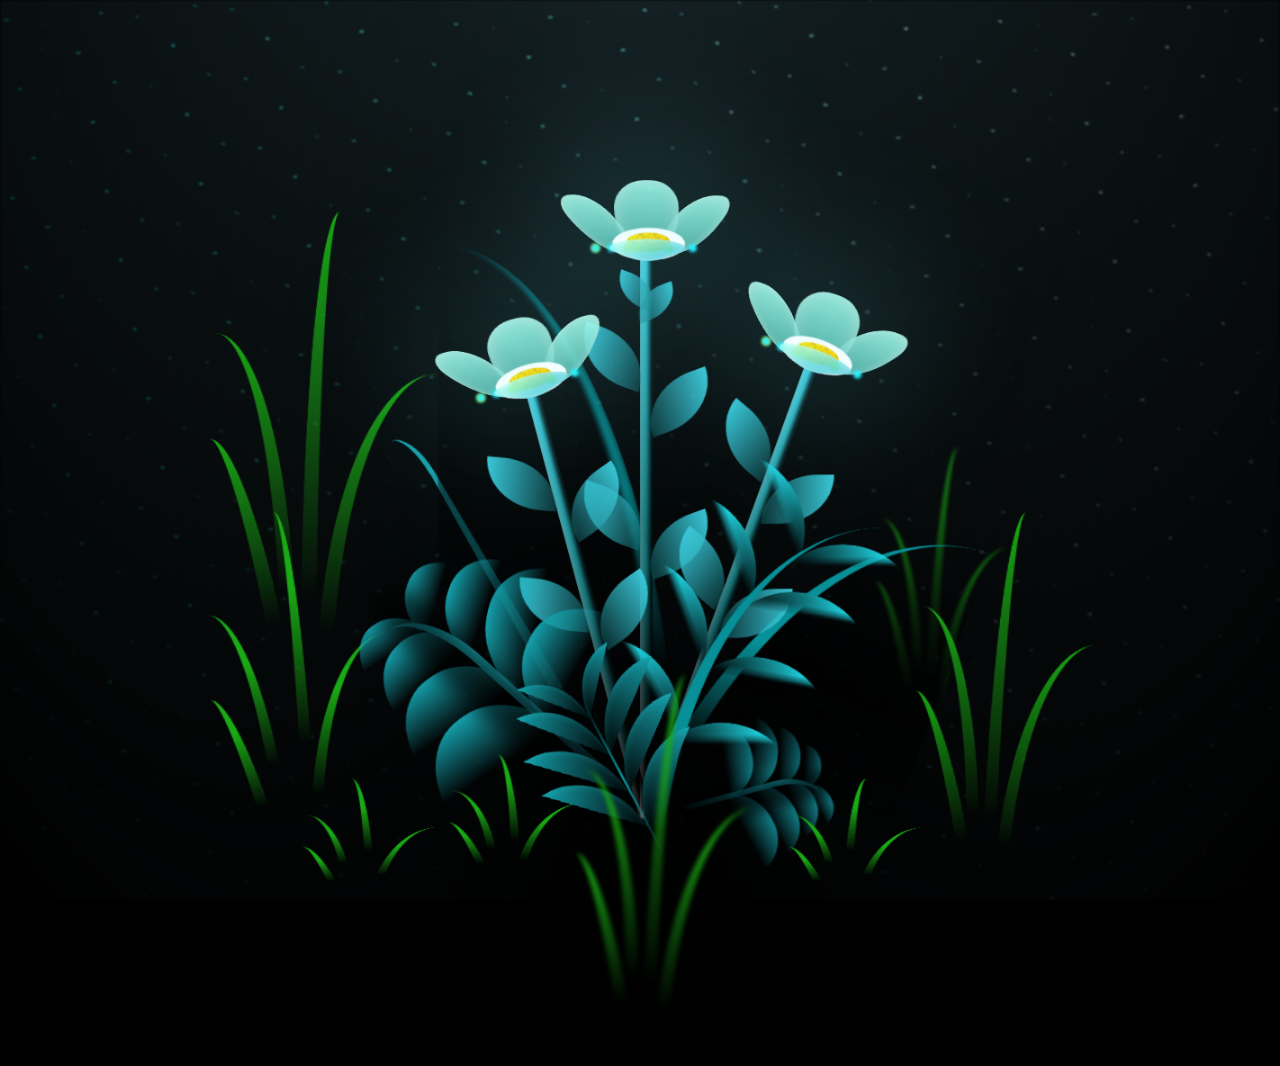
==== index.html @ 72325b42 "first commit" ====
<!DOCTYPE html>
<html lang="en">
<head>
  <meta charset="UTF-8">
  <meta name="viewport" content="width=device-width, initial-scale=1.0">
  <title>ThankQ</title>
  <!-- <link rel="stylesheet" href="style.scss"> -->
   <link rel="stylesheet" href="style.css">
  <script src="script.js"></script>
</head>

<body class="not-loaded">
  <div class="night"></div>
  <div class="flowers">
    <div class="flower flower--1">
      <div class="flower__leafs flower__leafs--1">
        <div class="flower__leaf flower__leaf--1"></div>
        <div class="flower__leaf flower__leaf--2"></div>
        <div class="flower__leaf flower__leaf--3"></div>
        <div class="flower__leaf flower__leaf--4"></div>
        <div class="flower__white-circle"></div>

        <div class="flower__light flower__light--1"></div>
        <div class="flower__light flower__light--2"></div>
        <div class="flower__light flower__light--3"></div>
        <div class="flower__light flower__light--4"></div>
        <div class="flower__light flower__light--5"></div>
        <div class="flower__light flower__light--6"></div>
        <div class="flower__light flower__light--7"></div>
        <div class="flower__light flower__light--8"></div>

      </div>
      <div class="flower__line">
        <div class="flower__line__leaf flower__line__leaf--1"></div>
        <div class="flower__line__leaf flower__line__leaf--2"></div>
        <div class="flower__line__leaf flower__line__leaf--3"></div>
        <div class="flower__line__leaf flower__line__leaf--4"></div>
        <div class="flower__line__leaf flower__line__leaf--5"></div>
        <div class="flower__line__leaf flower__line__leaf--6"></div>
      </div>
    </div>

    <div class="flower flower--2">
      <div class="flower__leafs flower__leafs--2">
        <div class="flower__leaf flower__leaf--1"></div>
        <div class="flower__leaf flower__leaf--2"></div>
        <div class="flower__leaf flower__leaf--3"></div>
        <div class="flower__leaf flower__leaf--4"></div>
        <div class="flower__white-circle"></div>

        <div class="flower__light flower__light--1"></div>
        <div class="flower__light flower__light--2"></div>
        <div class="flower__light flower__light--3"></div>
        <div class="flower__light flower__light--4"></div>
        <div class="flower__light flower__light--5"></div>
        <div class="flower__light flower__light--6"></div>
        <div class="flower__light flower__light--7"></div>
        <div class="flower__light flower__light--8"></div>

      </div>
      <div class="flower__line">
        <div class="flower__line__leaf flower__line__leaf--1"></div>
        <div class="flower__line__leaf flower__line__leaf--2"></div>
        <div class="flower__line__leaf flower__line__leaf--3"></div>
        <div class="flower__line__leaf flower__line__leaf--4"></div>
      </div>
    </div>

    <div class="flower flower--3">
      <div class="flower__leafs flower__leafs--3">
        <div class="flower__leaf flower__leaf--1"></div>
        <div class="flower__leaf flower__leaf--2"></div>
        <div class="flower__leaf flower__leaf--3"></div>
        <div class="flower__leaf flower__leaf--4"></div>
        <div class="flower__white-circle"></div>

        <div class="flower__light flower__light--1"></div>
        <div class="flower__light flower__light--2"></div>
        <div class="flower__light flower__light--3"></div>
        <div class="flower__light flower__light--4"></div>
        <div class="flower__light flower__light--5"></div>
        <div class="flower__light flower__light--6"></div>
        <div class="flower__light flower__light--7"></div>
        <div class="flower__light flower__light--8"></div>

      </div>
      <div class="flower__line">
        <div class="flower__line__leaf flower__line__leaf--1"></div>
        <div class="flower__line__leaf flower__line__leaf--2"></div>
        <div class="flower__line__leaf flower__line__leaf--3"></div>
        <div class="flower__line__leaf flower__line__leaf--4"></div>
      </div>
    </div>

    <div class="grow-ans" style="--d:1.2s">
      <div class="flower__g-long">
        <div class="flower__g-long__top"></div>
        <div class="flower__g-long__bottom"></div>
      </div>
    </div>

    <div class="growing-grass">
      <div class="flower__grass flower__grass--1">
        <div class="flower__grass--top"></div>
        <div class="flower__grass--bottom"></div>
        <div class="flower__grass__leaf flower__grass__leaf--1"></div>
        <div class="flower__grass__leaf flower__grass__leaf--2"></div>
        <div class="flower__grass__leaf flower__grass__leaf--3"></div>
        <div class="flower__grass__leaf flower__grass__leaf--4"></div>
        <div class="flower__grass__leaf flower__grass__leaf--5"></div>
        <div class="flower__grass__leaf flower__grass__leaf--6"></div>
        <div class="flower__grass__leaf flower__grass__leaf--7"></div>
        <div class="flower__grass__leaf flower__grass__leaf--8"></div>
        <div class="flower__grass__overlay"></div>
      </div>
    </div>

    <div class="growing-grass">
      <div class="flower__grass flower__grass--2">
        <div class="flower__grass--top"></div>
        <div class="flower__grass--bottom"></div>
        <div class="flower__grass__leaf flower__grass__leaf--1"></div>
        <div class="flower__grass__leaf flower__grass__leaf--2"></div>
        <div class="flower__grass__leaf flower__grass__leaf--3"></div>
        <div class="flower__grass__leaf flower__grass__leaf--4"></div>
        <div class="flower__grass__leaf flower__grass__leaf--5"></div>
        <div class="flower__grass__leaf flower__grass__leaf--6"></div>
        <div class="flower__grass__leaf flower__grass__leaf--7"></div>
        <div class="flower__grass__leaf flower__grass__leaf--8"></div>
        <div class="flower__grass__overlay"></div>
      </div>
    </div>

    <div class="grow-ans" style="--d:2.4s">
      <div class="flower__g-right flower__g-right--1">
        <div class="leaf"></div>
      </div>
    </div>

    <div class="grow-ans" style="--d:2.8s">
      <div class="flower__g-right flower__g-right--2">
        <div class="leaf"></div>
      </div>
    </div>

    <div class="grow-ans" style="--d:2.8s">
      <div class="flower__g-front">
        <div class="flower__g-front__leaf-wrapper flower__g-front__leaf-wrapper--1">
          <div class="flower__g-front__leaf"></div>
        </div>
        <div class="flower__g-front__leaf-wrapper flower__g-front__leaf-wrapper--2">
          <div class="flower__g-front__leaf"></div>
        </div>
        <div class="flower__g-front__leaf-wrapper flower__g-front__leaf-wrapper--3">
          <div class="flower__g-front__leaf"></div>
        </div>
        <div class="flower__g-front__leaf-wrapper flower__g-front__leaf-wrapper--4">
          <div class="flower__g-front__leaf"></div>
        </div>
        <div class="flower__g-front__leaf-wrapper flower__g-front__leaf-wrapper--5">
          <div class="flower__g-front__leaf"></div>
        </div>
        <div class="flower__g-front__leaf-wrapper flower__g-front__leaf-wrapper--6">
          <div class="flower__g-front__leaf"></div>
        </div>
        <div class="flower__g-front__leaf-wrapper flower__g-front__leaf-wrapper--7">
          <div class="flower__g-front__leaf"></div>
        </div>
        <div class="flower__g-front__leaf-wrapper flower__g-front__leaf-wrapper--8">
          <div class="flower__g-front__leaf"></div>
        </div>
        <div class="flower__g-front__line"></div>
      </div>
    </div>

    <div class="grow-ans" style="--d:3.2s">
      <div class="flower__g-fr">
        <div class="leaf"></div>
        <div class="flower__g-fr__leaf flower__g-fr__leaf--1"></div>
        <div class="flower__g-fr__leaf flower__g-fr__leaf--2"></div>
        <div class="flower__g-fr__leaf flower__g-fr__leaf--3"></div>
        <div class="flower__g-fr__leaf flower__g-fr__leaf--4"></div>
        <div class="flower__g-fr__leaf flower__g-fr__leaf--5"></div>
        <div class="flower__g-fr__leaf flower__g-fr__leaf--6"></div>
        <div class="flower__g-fr__leaf flower__g-fr__leaf--7"></div>
        <div class="flower__g-fr__leaf flower__g-fr__leaf--8"></div>
      </div>
    </div>

    <div class="long-g long-g--0">
      <div class="grow-ans" style="--d:3s">
        <div class="leaf leaf--0"></div>
      </div>
      <div class="grow-ans" style="--d:2.2s">
        <div class="leaf leaf--1"></div>
      </div>
      <div class="grow-ans" style="--d:3.4s">
        <div class="leaf leaf--2"></div>
      </div>
      <div class="grow-ans" style="--d:3.6s">
        <div class="leaf leaf--3"></div>
      </div>
    </div>

    <div class="long-g long-g--1">
      <div class="grow-ans" style="--d:3.6s">
        <div class="leaf leaf--0"></div>
      </div>
      <div class="grow-ans" style="--d:3.8s">
        <div class="leaf leaf--1"></div>
      </div>
      <div class="grow-ans" style="--d:4s">
        <div class="leaf leaf--2"></div>
      </div>
      <div class="grow-ans" style="--d:4.2s">
        <div class="leaf leaf--3"></div>
      </div>
    </div>

    <div class="long-g long-g--2">
      <div class="grow-ans" style="--d:4s">
        <div class="leaf leaf--0"></div>
      </div>
      <div class="grow-ans" style="--d:4.2s">
        <div class="leaf leaf--1"></div>
      </div>
      <div class="grow-ans" style="--d:4.4s">
        <div class="leaf leaf--2"></div>
      </div>
      <div class="grow-ans" style="--d:4.6s">
        <div class="leaf leaf--3"></div>
      </div>
    </div>

    <div class="long-g long-g--3">
      <div class="grow-ans" style="--d:4s">
        <div class="leaf leaf--0"></div>
      </div>
      <div class="grow-ans" style="--d:4.2s">
        <div class="leaf leaf--1"></div>
      </div>
      <div class="grow-ans" style="--d:3s">
        <div class="leaf leaf--2"></div>
      </div>
      <div class="grow-ans" style="--d:3.6s">
        <div class="leaf leaf--3"></div>
      </div>
    </div>

    <div class="long-g long-g--4">
      <div class="grow-ans" style="--d:4s">
        <div class="leaf leaf--0"></div>
      </div>
      <div class="grow-ans" style="--d:4.2s">
        <div class="leaf leaf--1"></div>
      </div>
      <div class="grow-ans" style="--d:3s">
        <div class="leaf leaf--2"></div>
      </div>
      <div class="grow-ans" style="--d:3.6s">
        <div class="leaf leaf--3"></div>
      </div>
    </div>

    <div class="long-g long-g--5">
      <div class="grow-ans" style="--d:4s">
        <div class="leaf leaf--0"></div>
      </div>
      <div class="grow-ans" style="--d:4.2s">
        <div class="leaf leaf--1"></div>
      </div>
      <div class="grow-ans" style="--d:3s">
        <div class="leaf leaf--2"></div>
      </div>
      <div class="grow-ans" style="--d:3.6s">
        <div class="leaf leaf--3"></div>
      </div>
    </div>

    <div class="long-g long-g--6">
      <div class="grow-ans" style="--d:4.2s">
        <div class="leaf leaf--0"></div>
      </div>
      <div class="grow-ans" style="--d:4.4s">
        <div class="leaf leaf--1"></div>
      </div>
      <div class="grow-ans" style="--d:4.6s">
        <div class="leaf leaf--2"></div>
      </div>
      <div class="grow-ans" style="--d:4.8s">
        <div class="leaf leaf--3"></div>
      </div>
    </div>

    <div class="long-g long-g--7">
      <div class="grow-ans" style="--d:3s">
        <div class="leaf leaf--0"></div>
      </div>
      <div class="grow-ans" style="--d:3.2s">
        <div class="leaf leaf--1"></div>
      </div>
      <div class="grow-ans" style="--d:3.5s">
        <div class="leaf leaf--2"></div>
      </div>
      <div class="grow-ans" style="--d:3.6s">
        <div class="leaf leaf--3"></div>
      </div>
    </div>
  </div>
</body>
</html>
---- style.css ----
*, *::after, *::before {
    padding: 0;
    margin: 0;
    box-sizing: border-box;
}
:root {
    --dark-color: #000;
}
body {
    display: flex;
    align-items: flex-end;
    justify-content: center;
    min-height: 100vh;
    background-color: var(--dark-color);
    overflow: hidden;
    perspective: 1000px;
}
.night {
    position: fixed;
    left: 50%;
    top: 0;
    transform: translateX(-50%);
    width: 100%;
    height: 100%;
    filter: blur(0.1vmin);
    background-image: radial-gradient(ellipse at top, transparent 0%, var(--dark-color)), radial-gradient(ellipse at bottom, var(--dark-color), rgba(145, 233, 255, 0.2)), repeating-linear-gradient(220deg, #000 0px, #000 19px, transparent 19px, transparent 22px), repeating-linear-gradient(189deg, #000 0px, #000 19px, transparent 19px, transparent 22px), repeating-linear-gradient(148deg, #000 0px, #000 19px, transparent 19px, transparent 22px), linear-gradient(90deg, #00fffa, #f0f0f0);
}
.flowers {
    position: relative;
    transform: scale(0.9);
}
.flower {
    position: absolute;
    bottom: 10vmin;
    transform-origin: bottom center;
    z-index: 10;
    --fl-speed: 0.8s;
}
.flower--1 {
    animation: moving-flower-1 4s linear infinite;
}
.flower--1 .flower__line {
    height: 70vmin;
    animation-delay: 0.3s;
}
.flower--1 .flower__line__leaf--1 {
    animation: blooming-leaf-right var(--fl-speed) 1.6s backwards;
}
.flower--1 .flower__line__leaf--2 {
    animation: blooming-leaf-right var(--fl-speed) 1.4s backwards;
}
.flower--1 .flower__line__leaf--3 {
    animation: blooming-leaf-left var(--fl-speed) 1.2s backwards;
}
.flower--1 .flower__line__leaf--4 {
    animation: blooming-leaf-left var(--fl-speed) 1s backwards;
}
.flower--1 .flower__line__leaf--5 {
    animation: blooming-leaf-right var(--fl-speed) 1.8s backwards;
}
.flower--1 .flower__line__leaf--6 {
    animation: blooming-leaf-left var(--fl-speed) 2s backwards;
}
.flower--2 {
    left: 50%;
    transform: rotate(20deg);
    animation: moving-flower-2 4s linear infinite;
}
.flower--2 .flower__line {
    height: 60vmin;
    animation-delay: 0.6s;
}
.flower--2 .flower__line__leaf--1 {
    animation: blooming-leaf-right var(--fl-speed) 1.9s backwards;
}
.flower--2 .flower__line__leaf--2 {
    animation: blooming-leaf-right var(--fl-speed) 1.7s backwards;
}
.flower--2 .flower__line__leaf--3 {
    animation: blooming-leaf-left var(--fl-speed) 1.5s backwards;
}
.flower--2 .flower__line__leaf--4 {
    animation: blooming-leaf-left var(--fl-speed) 1.3s backwards;
}
.flower--3 {
    left: 50%;
    transform: rotate(-15deg);
    animation: moving-flower-3 4s linear infinite;
}
.flower--3 .flower__line {
    animation-delay: 0.9s;
}
.flower--3 .flower__line__leaf--1 {
    animation: blooming-leaf-right var(--fl-speed) 2.5s backwards;
}
.flower--3 .flower__line__leaf--2 {
    animation: blooming-leaf-right var(--fl-speed) 2.3s backwards;
}
.flower--3 .flower__line__leaf--3 {
    animation: blooming-leaf-left var(--fl-speed) 2.1s backwards;
}
.flower--3 .flower__line__leaf--4 {
    animation: blooming-leaf-left var(--fl-speed) 1.9s backwards;
}
.flower__leafs {
    position: relative;
    animation: blooming-flower 2s backwards;
}
.flower__leafs--1 {
    animation-delay: 1.1s;
}
.flower__leafs--2 {
    animation-delay: 1.4s;
}
.flower__leafs--3 {
    animation-delay: 1.7s;
}
.flower__leafs::after {
    content: "";
    position: absolute;
    left: 0;
    top: 0;
    transform: translate(-50%, -100%);
    width: 8vmin;
    height: 8vmin;
    background-color: #6bf0ff;
    filter: blur(10vmin);
}
.flower__leaf {
    position: absolute;
    bottom: 0;
    left: 50%;
    width: 8vmin;
    height: 11vmin;
    border-radius: 51% 49% 47% 53% / 44% 45% 55% 69%;
    background-color: #a7ffee;
    background-image: linear-gradient(to top, #54b8aa, #a7ffee);
    transform-origin: bottom center;
    opacity: 0.9;
    box-shadow: inset 0 0 2vmin rgba(255, 255, 255, 0.5);
}
.flower__leaf--1 {
    transform: translate(-10%, 1%) rotateY(40deg) rotateX(-50deg);
}
.flower__leaf--2 {
    transform: translate(-50%, -4%) rotateX(40deg);
}
.flower__leaf--3 {
    transform: translate(-90%, 0%) rotateY(45deg) rotateX(50deg);
}
.flower__leaf--4 {
    width: 8vmin;
    height: 8vmin;
    transform-origin: bottom left;
    border-radius: 4vmin 10vmin 4vmin 4vmin;
    transform: translate(0%, 18%) rotateX(70deg) rotate(-43deg);
    background-image: linear-gradient(to top, #39c6d6, #a7ffee);
    z-index: 1;
    opacity: 0.8;
}
.flower__white-circle {
    position: absolute;
    left: -3.5vmin;
    top: -3vmin;
    width: 9vmin;
    height: 4vmin;
    border-radius: 50%;
    background-color: #fff;
}
.flower__white-circle::after {
    content: "";
    position: absolute;
    left: 50%;
    top: 45%;
    transform: translate(-50%, -50%);
    width: 60%;
    height: 60%;
    border-radius: inherit;
    background-image: repeating-linear-gradient(135deg, rgba(0, 0, 0, 0.03) 0px, rgba(0, 0, 0, 0.03) 1px, transparent 1px, transparent 12px), repeating-linear-gradient(45deg, rgba(0, 0, 0, 0.03) 0px, rgba(0, 0, 0, 0.03) 1px, transparent 1px, transparent 12px), repeating-linear-gradient(67.5deg, rgba(0, 0, 0, 0.03) 0px, rgba(0, 0, 0, 0.03) 1px, transparent 1px, transparent 12px), repeating-linear-gradient(135deg, rgba(0, 0, 0, 0.03) 0px, rgba(0, 0, 0, 0.03) 1px, transparent 1px, transparent 12px), repeating-linear-gradient(45deg, rgba(0, 0, 0, 0.03) 0px, rgba(0, 0, 0, 0.03) 1px, transparent 1px, transparent 12px), repeating-linear-gradient(112.5deg, rgba(0, 0, 0, 0.03) 0px, rgba(0, 0, 0, 0.03) 1px, transparent 1px, transparent 12px), repeating-linear-gradient(112.5deg, rgba(0, 0, 0, 0.03) 0px, rgba(0, 0, 0, 0.03) 1px, transparent 1px, transparent 12px), repeating-linear-gradient(45deg, rgba(0, 0, 0, 0.03) 0px, rgba(0, 0, 0, 0.03) 1px, transparent 1px, transparent 12px), repeating-linear-gradient(22.5deg, rgba(0, 0, 0, 0.03) 0px, rgba(0, 0, 0, 0.03) 1px, transparent 1px, transparent 12px), repeating-linear-gradient(45deg, rgba(0, 0, 0, 0.03) 0px, rgba(0, 0, 0, 0.03) 1px, transparent 1px, transparent 12px), repeating-linear-gradient(22.5deg, rgba(0, 0, 0, 0.03) 0px, rgba(0, 0, 0, 0.03) 1px, transparent 1px, transparent 12px), repeating-linear-gradient(135deg, rgba(0, 0, 0, 0.03) 0px, rgba(0, 0, 0, 0.03) 1px, transparent 1px, transparent 12px), repeating-linear-gradient(157.5deg, rgba(0, 0, 0, 0.03) 0px, rgba(0, 0, 0, 0.03) 1px, transparent 1px, transparent 12px), repeating-linear-gradient(67.5deg, rgba(0, 0, 0, 0.03) 0px, rgba(0, 0, 0, 0.03) 1px, transparent 1px, transparent 12px), repeating-linear-gradient(67.5deg, rgba(0, 0, 0, 0.03) 0px, rgba(0, 0, 0, 0.03) 1px, transparent 1px, transparent 12px), linear-gradient(90deg, #ffeb12, #ffce00);
}
.flower__line {
    height: 55vmin;
    width: 1.5vmin;
    background-image: linear-gradient(to left, #000, transparent, rgba(255, 255, 255, 0.2)), linear-gradient(to top, transparent 10%, #14757a, #39c6d6);
    box-shadow: inset 0 0 2px rgba(0, 0, 0, 0.5);
    animation: grow-flower-tree 4s backwards;
}
.flower__line__leaf {
    --w: 7vmin;
    --h: calc(var(--w) + 2vmin);
    position: absolute;
    top: 20%;
    left: 90%;
    width: var(--w);
    height: var(--h);
    border-top-right-radius: var(--h);
    border-bottom-left-radius: var(--h);
    background-image: linear-gradient(to top, rgba(20, 117, 122, 0.4), #39c6d6);
}
.flower__line__leaf--1 {
    transform: rotate(70deg) rotateY(30deg);
}
.flower__line__leaf--2 {
    top: 45%;
    transform: rotate(70deg) rotateY(30deg);
}
.flower__line__leaf--3, .flower__line__leaf--4, .flower__line__leaf--6 {
    border-top-right-radius: 0;
    border-bottom-left-radius: 0;
    border-top-left-radius: var(--h);
    border-bottom-right-radius: var(--h);
    left: -460%;
    top: 12%;
    transform: rotate(-70deg) rotateY(30deg);
}
.flower__line__leaf--4 {
    top: 40%;
}
.flower__line__leaf--5 {
    top: 0;
    transform-origin: left;
    transform: rotate(70deg) rotateY(30deg) scale(0.6);
}
.flower__line__leaf--6 {
    top: -2%;
    left: -450%;
    transform-origin: right;
    transform: rotate(-70deg) rotateY(30deg) scale(0.6);
}
.flower__light {
    position: absolute;
    bottom: 0vmin;
    width: 1vmin;
    height: 1vmin;
    background-color: #fffb00;
    border-radius: 50%;
    filter: blur(0.2vmin);
    animation: light-ans 4s linear infinite backwards;
}
.flower__light:nth-child(odd) {
    background-color: #23f0ff;
}
.flower__light--1 {
    left: -2vmin;
    animation-delay: 1s;
}
.flower__light--2 {
    left: 3vmin;
    animation-delay: 0.5s;
}
.flower__light--3 {
    left: -6vmin;
    animation-delay: 0.3s;
}
.flower__light--4 {
    left: 6vmin;
    animation-delay: 0.9s;
}
.flower__light--5 {
    left: -1vmin;
    animation-delay: 1.5s;
}
.flower__light--6 {
    left: -4vmin;
    animation-delay: 3s;
}
.flower__light--7 {
    left: 3vmin;
    animation-delay: 2s;
}
.flower__light--8 {
    left: -6vmin;
    animation-delay: 3.5s;
}
.flower__grass {
    --c: #159faa;
    --line-w: 1.5vmin;
    position: absolute;
    bottom: 12vmin;
    left: -7vmin;
    display: flex;
    flex-direction: column;
    align-items: flex-end;
    z-index: 20;
    transform-origin: bottom center;
    transform: rotate(-48deg) rotateY(40deg);
}
.flower__grass--1 {
    animation: moving-grass 2s linear infinite;
}
.flower__grass--2 {
    left: 2vmin;
    bottom: 10vmin;
    transform: scale(0.5) rotate(75deg) rotateX(10deg) rotateY(-200deg);
    opacity: 0.8;
    z-index: 0;
    animation: moving-grass--2 1.5s linear infinite;
}
.flower__grass--top {
    width: 7vmin;
    height: 10vmin;
    border-top-right-radius: 100%;
    border-right: var(--line-w) solid var(--c);
    transform-origin: bottom center;
    transform: rotate(-2deg);
}
.flower__grass--bottom {
    margin-top: -2px;
    width: var(--line-w);
    height: 25vmin;
    background-image: linear-gradient(to top, transparent, var(--c));
}
.flower__grass__leaf {
    --size: 10vmin;
    position: absolute;
    width: calc(var(--size) * 2.1);
    height: var(--size);
    border-top-left-radius: var(--size);
    border-top-right-radius: var(--size);
    background-image: linear-gradient(to top, transparent, transparent 30%, var(--c));
    z-index: 100;
}
.flower__grass__leaf--1 {
    top: -6%;
    left: 30%;
    --size: 6vmin;
    transform: rotate(-20deg);
    animation: growing-grass-ans--1 2s 2.6s backwards;
}
@keyframes growing-grass-ans--1 {
    0% {
        transform-origin: bottom left;
        transform: rotate(-20deg) scale(0);
   }
}
.flower__grass__leaf--2 {
    top: -5%;
    left: -110%;
    --size: 6vmin;
    transform: rotate(10deg);
    animation: growing-grass-ans--2 2s 2.4s linear backwards;
}
@keyframes growing-grass-ans--2 {
    0% {
        transform-origin: bottom right;
        transform: rotate(10deg) scale(0);
   }
}
.flower__grass__leaf--3 {
    top: 5%;
    left: 60%;
    --size: 8vmin;
    transform: rotate(-18deg) rotateX(-20deg);
    animation: growing-grass-ans--3 2s 2.2s linear backwards;
}
@keyframes growing-grass-ans--3 {
    0% {
        transform-origin: bottom left;
        transform: rotate(-18deg) rotateX(-20deg) scale(0);
   }
}
.flower__grass__leaf--4 {
    top: 6%;
    left: -135%;
    --size: 8vmin;
    transform: rotate(2deg);
    animation: growing-grass-ans--4 2s 2s linear backwards;
}
@keyframes growing-grass-ans--4 {
    0% {
        transform-origin: bottom right;
        transform: rotate(2deg) scale(0);
   }
}
.flower__grass__leaf--5 {
    top: 20%;
    left: 60%;
    --size: 10vmin;
    transform: rotate(-24deg) rotateX(-20deg);
    animation: growing-grass-ans--5 2s 1.8s linear backwards;
}
@keyframes growing-grass-ans--5 {
    0% {
        transform-origin: bottom left;
        transform: rotate(-24deg) rotateX(-20deg) scale(0);
   }
}
.flower__grass__leaf--6 {
    top: 22%;
    left: -180%;
    --size: 10vmin;
    transform: rotate(10deg);
    animation: growing-grass-ans--6 2s 1.6s linear backwards;
}
@keyframes growing-grass-ans--6 {
    0% {
        transform-origin: bottom right;
        transform: rotate(10deg) scale(0);
   }
}
.flower__grass__leaf--7 {
    top: 39%;
    left: 70%;
    --size: 10vmin;
    transform: rotate(-10deg);
    animation: growing-grass-ans--7 2s 1.4s linear backwards;
}
@keyframes growing-grass-ans--7 {
    0% {
        transform-origin: bottom left;
        transform: rotate(-10deg) scale(0);
   }
}
.flower__grass__leaf--8 {
    top: 40%;
    left: -215%;
    --size: 11vmin;
    transform: rotate(10deg);
    animation: growing-grass-ans--8 2s 1.2s linear backwards;
}
@keyframes growing-grass-ans--8 {
    0% {
        transform-origin: bottom right;
        transform: rotate(10deg) scale(0);
   }
}
.flower__grass__overlay {
    position: absolute;
    top: -10%;
    right: 0%;
    width: 100%;
    height: 100%;
    background-color: rgba(0, 0, 0, 0.6);
    filter: blur(1.5vmin);
    z-index: 100;
}
.flower__g-long {
    --w: 2vmin;
    --h: 6vmin;
    --c: #159faa;
    position: absolute;
    bottom: 10vmin;
    left: -3vmin;
    transform-origin: bottom center;
    transform: rotate(-30deg) rotateY(-20deg);
    display: flex;
    flex-direction: column;
    align-items: flex-end;
    animation: flower-g-long-ans 3s linear infinite;
}
@keyframes flower-g-long-ans {
    0%, 100% {
        transform: rotate(-30deg) rotateY(-20deg);
   }
    50% {
        transform: rotate(-32deg) rotateY(-20deg);
   }
}
.flower__g-long__top {
    top: calc(var(--h) * -1);
    width: calc(var(--w) + 1vmin);
    height: var(--h);
    border-top-right-radius: 100%;
    border-right: 0.7vmin solid var(--c);
    transform: translate(-0.7vmin, 1vmin);
}
.flower__g-long__bottom {
    width: var(--w);
    height: 50vmin;
    transform-origin: bottom center;
    background-image: linear-gradient(to top, transparent 30%, var(--c));
    box-shadow: inset 0 0 2px rgba(0, 0, 0, 0.5);
    clip-path: polygon(35% 0, 65% 1%, 100% 100%, 0% 100%);
}
.flower__g-right {
    position: absolute;
    bottom: 6vmin;
    left: -2vmin;
    transform-origin: bottom left;
    transform: rotate(20deg);
}
.flower__g-right .leaf {
    width: 30vmin;
    height: 50vmin;
    border-top-left-radius: 100%;
    border-left: 2vmin solid #079097;
    background-image: linear-gradient(to bottom, transparent, var(--dark-color) 60%);
    -webkit-mask-image: linear-gradient(to top, transparent 30%, #079097 60%);
}
.flower__g-right--1 {
    animation: flower-g-right-ans 2.5s linear infinite;
}
.flower__g-right--2 {
    left: 5vmin;
    transform: rotateY(-180deg);
    animation: flower-g-right-ans--2 3s linear infinite;
}
.flower__g-right--2 .leaf {
    height: 75vmin;
    filter: blur(0.3vmin);
    opacity: 0.8;
}
@keyframes flower-g-right-ans {
    0%, 100% {
        transform: rotate(20deg);
   }
    50% {
        transform: rotate(24deg) rotateX(-20deg);
   }
}
@keyframes flower-g-right-ans--2 {
    0%, 100% {
        transform: rotateY(-180deg) rotate(0deg) rotateX(-20deg);
   }
    50% {
        transform: rotateY(-180deg) rotate(6deg) rotateX(-20deg);
   }
}
.flower__g-front {
    position: absolute;
    bottom: 6vmin;
    left: 2.5vmin;
    z-index: 100;
    transform-origin: bottom center;
    transform: rotate(-28deg) rotateY(30deg) scale(1.04);
    animation: flower__g-front-ans 2s linear infinite;
}
@keyframes flower__g-front-ans {
    0%, 100% {
        transform: rotate(-28deg) rotateY(30deg) scale(1.04);
   }
    50% {
        transform: rotate(-35deg) rotateY(40deg) scale(1.04);
   }
}
.flower__g-front__line {
    width: 0.3vmin;
    height: 20vmin;
    background-image: linear-gradient(to top, transparent, #079097, transparent 100%);
    position: relative;
}
.flower__g-front__leaf-wrapper {
    position: absolute;
    top: 0;
    left: 0;
    transform-origin: bottom left;
    transform: rotate(10deg);
}
.flower__g-front__leaf-wrapper:nth-child(even) {
    left: 0vmin;
    transform: rotateY(-180deg) rotate(5deg);
    animation: flower__g-front__leaf-left-ans 1s ease-in backwards;
}
.flower__g-front__leaf-wrapper:nth-child(odd) {
    animation: flower__g-front__leaf-ans 1s ease-in backwards;
}
.flower__g-front__leaf-wrapper--1 {
    top: -8vmin;
    transform: scale(0.7);
    animation: flower__g-front__leaf-ans 1s 5.5s ease-in backwards !important;
}
.flower__g-front__leaf-wrapper--2 {
    top: -8vmin;
    transform: rotateY(-180deg) scale(0.7) !important;
    animation: flower__g-front__leaf-left-ans-2 1s 4.6s ease-in backwards !important;
}
.flower__g-front__leaf-wrapper--3 {
    top: -3vmin;
    animation: flower__g-front__leaf-ans 1s 4.6s ease-in backwards;
}
.flower__g-front__leaf-wrapper--4 {
    top: -3vmin;
    transform: rotateY(-180deg) scale(0.9) !important;
    animation: flower__g-front__leaf-left-ans-2 1s 4.6s ease-in backwards !important;
}
@keyframes flower__g-front__leaf-left-ans-2 {
    0% {
        transform: rotateY(-180deg) scale(0);
   }
}
.flower__g-front__leaf-wrapper--5, .flower__g-front__leaf-wrapper--6 {
    top: 2vmin;
}
.flower__g-front__leaf-wrapper--7, .flower__g-front__leaf-wrapper--8 {
    top: 6.5vmin;
}
.flower__g-front__leaf-wrapper--2 {
    animation-delay: 5.2s !important;
}
.flower__g-front__leaf-wrapper--3 {
    animation-delay: 4.9s !important;
}
.flower__g-front__leaf-wrapper--5 {
    animation-delay: 4.3s !important;
}
.flower__g-front__leaf-wrapper--6 {
    animation-delay: 4.1s !important;
}
.flower__g-front__leaf-wrapper--7 {
    animation-delay: 3.8s !important;
}
.flower__g-front__leaf-wrapper--8 {
    animation-delay: 3.5s !important;
}
@keyframes flower__g-front__leaf-ans {
    0% {
        transform: rotate(10deg) scale(0);
   }
}
@keyframes flower__g-front__leaf-left-ans {
    0% {
        transform: rotateY(-180deg) rotate(5deg) scale(0);
   }
}
.flower__g-front__leaf {
    width: 10vmin;
    height: 10vmin;
    border-radius: 100% 0% 0% 100% / 100% 100% 0% 0%;
    box-shadow: inset 0 2px 1vmin rgba(44, 238, 252, 0.2);
    background-image: linear-gradient(to bottom left, transparent, var(--dark-color)), linear-gradient(to bottom right, #159faa 50%, transparent 50%, transparent);
    -webkit-mask-image: linear-gradient(to bottom right, #159faa 50%, transparent 50%, transparent);
    mask-image: linear-gradient(to bottom right, #159faa 50%, transparent 50%, transparent);
}
.flower__g-fr {
    position: absolute;
    bottom: -4vmin;
    left: vmin;
    transform-origin: bottom left;
    z-index: 10;
    animation: flower__g-fr-ans 2s linear infinite;
}
@keyframes flower__g-fr-ans {
    0%, 100% {
        transform: rotate(2deg);
   }
    50% {
        transform: rotate(4deg);
   }
}
.flower__g-fr .leaf {
    width: 30vmin;
    height: 50vmin;
    border-top-left-radius: 100%;
    border-left: 2vmin solid #079097;
    -webkit-mask-image: linear-gradient(to top, transparent 25%, #079097 50%);
    position: relative;
    z-index: 1;
}
.flower__g-fr__leaf {
    position: absolute;
    top: 0;
    left: 0;
    width: 10vmin;
    height: 10vmin;
    border-radius: 100% 0% 0% 100% / 100% 100% 0% 0%;
    box-shadow: inset 0 2px 1vmin rgba(44, 238, 252, 0.2);
    background-image: linear-gradient(to bottom left, transparent, var(--dark-color) 98%), linear-gradient(to bottom right, #23f0ff 45%, transparent 50%, transparent);
    -webkit-mask-image: linear-gradient(135deg, #159faa 40%, transparent 50%, transparent);
}
.flower__g-fr__leaf--1 {
    left: 20vmin;
    transform: rotate(45deg);
    animation: flower__g-fr-leaft-ans-1 0.5s 5.2s linear backwards;
}
@keyframes flower__g-fr-leaft-ans-1 {
    0% {
        transform-origin: left;
        transform: rotate(45deg) scale(0);
   }
}
.flower__g-fr__leaf--2 {
    left: 12vmin;
    top: -7vmin;
    transform: rotate(25deg) rotateY(-180deg);
    animation: flower__g-fr-leaft-ans-6 0.5s 5s linear backwards;
}
.flower__g-fr__leaf--3 {
    left: 15vmin;
    top: 6vmin;
    transform: rotate(55deg);
    animation: flower__g-fr-leaft-ans-5 0.5s 4.8s linear backwards;
}
.flower__g-fr__leaf--4 {
    left: 6vmin;
    top: -2vmin;
    transform: rotate(25deg) rotateY(-180deg);
    animation: flower__g-fr-leaft-ans-6 0.5s 4.6s linear backwards;
}
.flower__g-fr__leaf--5 {
    left: 10vmin;
    top: 14vmin;
    transform: rotate(55deg);
    animation: flower__g-fr-leaft-ans-5 0.5s 4.4s linear backwards;
}
@keyframes flower__g-fr-leaft-ans-5 {
    0% {
        transform-origin: left;
        transform: rotate(55deg) scale(0);
   }
}
.flower__g-fr__leaf--6 {
    left: 0vmin;
    top: 6vmin;
    transform: rotate(25deg) rotateY(-180deg);
    animation: flower__g-fr-leaft-ans-6 0.5s 4.2s linear backwards;
}
@keyframes flower__g-fr-leaft-ans-6 {
    0% {
        transform-origin: right;
        transform: rotate(25deg) rotateY(-180deg) scale(0);
   }
}
.flower__g-fr__leaf--7 {
    left: 5vmin;
    top: 22vmin;
    transform: rotate(45deg);
    animation: flower__g-fr-leaft-ans-7 0.5s 4s linear backwards;
}
@keyframes flower__g-fr-leaft-ans-7 {
    0% {
        transform-origin: left;
        transform: rotate(45deg) scale(0);
   }
}
.flower__g-fr__leaf--8 {
    left: -4vmin;
    top: 15vmin;
    transform: rotate(15deg) rotateY(-180deg);
    animation: flower__g-fr-leaft-ans-8 0.5s 3.8s linear backwards;
}
@keyframes flower__g-fr-leaft-ans-8 {
    0% {
        transform-origin: right;
        transform: rotate(15deg) rotateY(-180deg) scale(0);
   }
}
.long-g {
    position: absolute;
    bottom: 25vmin;
    left: -42vmin;
    transform-origin: bottom left;
}
.long-g--1 {
    bottom: 0vmin;
    transform: scale(0.8) rotate(-5deg);
}
.long-g--1 .leaf {
    -webkit-mask-image: linear-gradient(to top, transparent 40%, #079097 80%) !important;
}
.long-g--1 .leaf--1 {
    --w: 5vmin;
    --h: 60vmin;
    left: -2vmin;
    transform: rotate(3deg) rotateY(-180deg);
}
.long-g--2, .long-g--3 {
    bottom: -3vmin;
    left: -35vmin;
    transform-origin: center;
    transform: scale(0.6) rotateX(60deg);
}
.long-g--2 .leaf, .long-g--3 .leaf {
    -webkit-mask-image: linear-gradient(to top, transparent 50%, #079097 80%) !important;
}
.long-g--2 .leaf--1, .long-g--3 .leaf--1 {
    left: -1vmin;
    transform: rotateY(-180deg);
}
.long-g--3 {
    left: -17vmin;
    bottom: 0vmin;
}
.long-g--3 .leaf {
    -webkit-mask-image: linear-gradient(to top, transparent 40%, #079097 80%) !important;
}
.long-g--4 {
    left: 25vmin;
    bottom: -3vmin;
    transform-origin: center;
    transform: scale(0.6) rotateX(60deg);
}
.long-g--4 .leaf {
    -webkit-mask-image: linear-gradient(to top, transparent 50%, #079097 80%) !important;
}
.long-g--5 {
    left: 42vmin;
    bottom: 0vmin;
    transform: scale(0.8) rotate(2deg);
}
.long-g--6 {
    left: 0vmin;
    bottom: -20vmin;
    z-index: 100;
    filter: blur(0.3vmin);
    transform: scale(0.8) rotate(2deg);
}
.long-g--7 {
    left: 35vmin;
    bottom: 20vmin;
    z-index: -1;
    filter: blur(0.3vmin);
    transform: scale(0.6) rotate(2deg);
    opacity: 0.7;
}
.long-g .leaf {
    --w: 15vmin;
    --h: 40vmin;
    --c: #1aaa15;
    position: absolute;
    bottom: 0;
    width: var(--w);
    height: var(--h);
    border-top-left-radius: 100%;
    border-left: 2vmin solid var(--c);
    -webkit-mask-image: linear-gradient(to top, transparent 20%, var(--dark-color));
    transform-origin: bottom center;
}
.long-g .leaf--0 {
    left: 2vmin;
    animation: leaf-ans-1 4s linear infinite;
}
.long-g .leaf--1 {
    --w: 5vmin;
    --h: 60vmin;
    animation: leaf-ans-1 4s linear infinite;
}
.long-g .leaf--2 {
    --w: 10vmin;
    --h: 40vmin;
    left: -0.5vmin;
    bottom: 5vmin;
    transform-origin: bottom left;
    transform: rotateY(-180deg);
    animation: leaf-ans-2 3s linear infinite;
}
.long-g .leaf--3 {
    --w: 5vmin;
    --h: 30vmin;
    left: -1vmin;
    bottom: 3.2vmin;
    transform-origin: bottom left;
    transform: rotate(-10deg) rotateY(-180deg);
    animation: leaf-ans-3 3s linear infinite;
}
@keyframes leaf-ans-1 {
    0%, 100% {
        transform: rotate(-5deg) scale(1);
   }
    50% {
        transform: rotate(5deg) scale(1.1);
   }
}
@keyframes leaf-ans-2 {
    0%, 100% {
        transform: rotateY(-180deg) rotate(5deg);
   }
    50% {
        transform: rotateY(-180deg) rotate(0deg) scale(1.1);
   }
}
@keyframes leaf-ans-3 {
    0%, 100% {
        transform: rotate(-10deg) rotateY(-180deg);
   }
    50% {
        transform: rotate(-20deg) rotateY(-180deg);
   }
}
.grow-ans {
    animation: grow-ans 2s var(--d) backwards;
}
@keyframes grow-ans {
    0% {
        transform: scale(0);
        opacity: 0;
   }
}
@keyframes light-ans {
    0% {
        opacity: 0;
        transform: translateY(0vmin);
   }
    25% {
        opacity: 1;
        transform: translateY(-5vmin) translateX(-2vmin);
   }
    50% {
        opacity: 1;
        transform: translateY(-15vmin) translateX(2vmin);
        filter: blur(0.2vmin);
   }
    75% {
        transform: translateY(-20vmin) translateX(-2vmin);
        filter: blur(0.2vmin);
   }
    100% {
        transform: translateY(-30vmin);
        opacity: 0;
        filter: blur(1vmin);
   }
}
@keyframes moving-flower-1 {
    0%, 100% {
        transform: rotate(2deg);
   }
    50% {
        transform: rotate(-2deg);
   }
}
@keyframes moving-flower-2 {
    0%, 100% {
        transform: rotate(18deg);
   }
    50% {
        transform: rotate(14deg);
   }
}
@keyframes moving-flower-3 {
    0%, 100% {
        transform: rotate(-18deg);
   }
    50% {
        transform: rotate(-20deg) rotateY(-10deg);
   }
}
@keyframes blooming-leaf-right {
    0% {
        transform-origin: left;
        transform: rotate(70deg) rotateY(30deg) scale(0);
   }
}
@keyframes blooming-leaf-left {
    0% {
        transform-origin: right;
        transform: rotate(-70deg) rotateY(30deg) scale(0);
   }
}
@keyframes grow-flower-tree {
    0% {
        height: 0;
        border-radius: 1vmin;
   }
}
@keyframes blooming-flower {
    0% {
        transform: scale(0);
   }
}
@keyframes moving-grass {
    0%, 100% {
        transform: rotate(-48deg) rotateY(40deg);
   }
    50% {
        transform: rotate(-50deg) rotateY(40deg);
   }
}
@keyframes moving-grass--2 {
    0%, 100% {
        transform: scale(0.5) rotate(75deg) rotateX(10deg) rotateY(-200deg);
   }
    50% {
        transform: scale(0.5) rotate(79deg) rotateX(10deg) rotateY(-200deg);
   }
}
.growing-grass {
    animation: growing-grass-ans 1s 2s backwards;
}
@keyframes growing-grass-ans {
    0% {
        transform: scale(0);
   }
}
.not-loaded * {
    animation-play-state: paused !important;
}
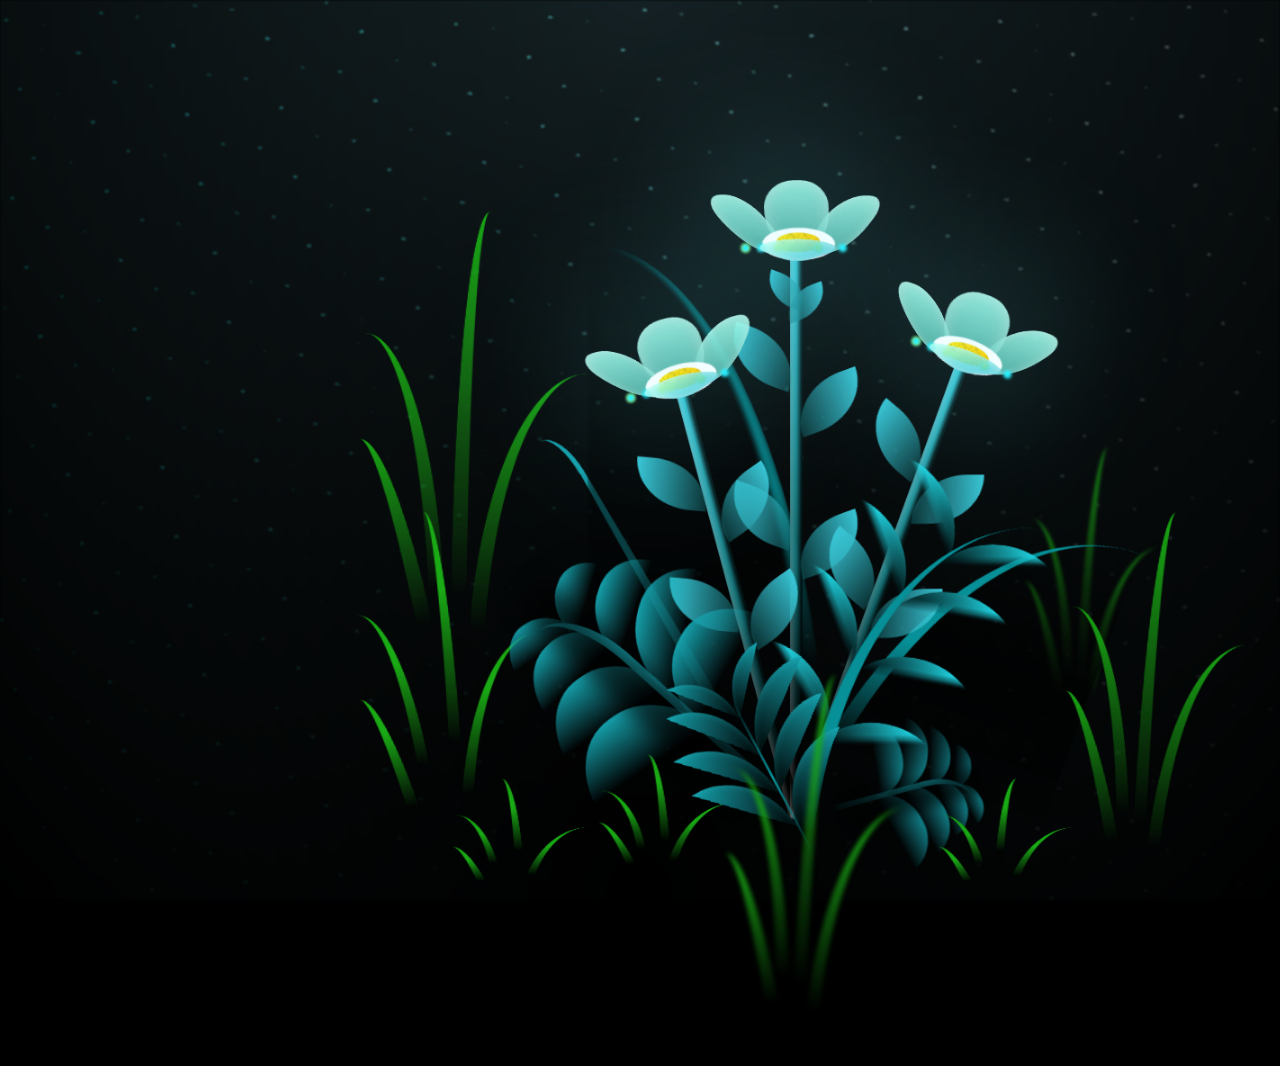
==== commit 407b8d8b: "music" ====
--- a/index.html
+++ b/index.html
@@ -5,11 +5,19 @@
   <meta name="viewport" content="width=device-width, initial-scale=1.0">
   <title>ThankQ</title>
   <!-- <link rel="stylesheet" href="style.scss"> -->
-   <link rel="stylesheet" href="style.css">
-  <script src="script.js"></script>
+   <link rel="stylesheet" href="assets/style.css">
+  <script src="assets/script.js"></script>
 </head>
 
 <body class="not-loaded">
+  <!-- music  -->
+<div class="opacity-0">
+  <audio src="assets/ThankQ-Token.mp3" controls>
+    <p>If you are reading this, it is because your browser does not support the audio element.</p>
+    </audio>
+</div>
+
+<!-- main  -->
   <div class="night"></div>
   <div class="flowers">
     <div class="flower flower--1">
--- a/assets/style.css
+++ b/assets/style.css
@@ -0,0 +1,975 @@
+*, *::after, *::before {
+    padding: 0;
+    margin: 0;
+    box-sizing: border-box;
+}
+:root {
+    --dark-color: #000;
+}
+body {
+    display: flex;
+    align-items: flex-end;
+    justify-content: center;
+    min-height: 100vh;
+    background-color: var(--dark-color);
+    overflow: hidden;
+    perspective: 1000px;
+}
+.night {
+    position: fixed;
+    left: 50%;
+    top: 0;
+    transform: translateX(-50%);
+    width: 100%;
+    height: 100%;
+    filter: blur(0.1vmin);
+    background-image: radial-gradient(ellipse at top, transparent 0%, var(--dark-color)), radial-gradient(ellipse at bottom, var(--dark-color), rgba(145, 233, 255, 0.2)), repeating-linear-gradient(220deg, #000 0px, #000 19px, transparent 19px, transparent 22px), repeating-linear-gradient(189deg, #000 0px, #000 19px, transparent 19px, transparent 22px), repeating-linear-gradient(148deg, #000 0px, #000 19px, transparent 19px, transparent 22px), linear-gradient(90deg, #00fffa, #f0f0f0);
+}
+.flowers {
+    position: relative;
+    transform: scale(0.9);
+}
+.flower {
+    position: absolute;
+    bottom: 10vmin;
+    transform-origin: bottom center;
+    z-index: 10;
+    --fl-speed: 0.8s;
+}
+.flower--1 {
+    animation: moving-flower-1 4s linear infinite;
+}
+.flower--1 .flower__line {
+    height: 70vmin;
+    animation-delay: 0.3s;
+}
+.flower--1 .flower__line__leaf--1 {
+    animation: blooming-leaf-right var(--fl-speed) 1.6s backwards;
+}
+.flower--1 .flower__line__leaf--2 {
+    animation: blooming-leaf-right var(--fl-speed) 1.4s backwards;
+}
+.flower--1 .flower__line__leaf--3 {
+    animation: blooming-leaf-left var(--fl-speed) 1.2s backwards;
+}
+.flower--1 .flower__line__leaf--4 {
+    animation: blooming-leaf-left var(--fl-speed) 1s backwards;
+}
+.flower--1 .flower__line__leaf--5 {
+    animation: blooming-leaf-right var(--fl-speed) 1.8s backwards;
+}
+.flower--1 .flower__line__leaf--6 {
+    animation: blooming-leaf-left var(--fl-speed) 2s backwards;
+}
+.flower--2 {
+    left: 50%;
+    transform: rotate(20deg);
+    animation: moving-flower-2 4s linear infinite;
+}
+.flower--2 .flower__line {
+    height: 60vmin;
+    animation-delay: 0.6s;
+}
+.flower--2 .flower__line__leaf--1 {
+    animation: blooming-leaf-right var(--fl-speed) 1.9s backwards;
+}
+.flower--2 .flower__line__leaf--2 {
+    animation: blooming-leaf-right var(--fl-speed) 1.7s backwards;
+}
+.flower--2 .flower__line__leaf--3 {
+    animation: blooming-leaf-left var(--fl-speed) 1.5s backwards;
+}
+.flower--2 .flower__line__leaf--4 {
+    animation: blooming-leaf-left var(--fl-speed) 1.3s backwards;
+}
+.flower--3 {
+    left: 50%;
+    transform: rotate(-15deg);
+    animation: moving-flower-3 4s linear infinite;
+}
+.flower--3 .flower__line {
+    animation-delay: 0.9s;
+}
+.flower--3 .flower__line__leaf--1 {
+    animation: blooming-leaf-right var(--fl-speed) 2.5s backwards;
+}
+.flower--3 .flower__line__leaf--2 {
+    animation: blooming-leaf-right var(--fl-speed) 2.3s backwards;
+}
+.flower--3 .flower__line__leaf--3 {
+    animation: blooming-leaf-left var(--fl-speed) 2.1s backwards;
+}
+.flower--3 .flower__line__leaf--4 {
+    animation: blooming-leaf-left var(--fl-speed) 1.9s backwards;
+}
+.flower__leafs {
+    position: relative;
+    animation: blooming-flower 2s backwards;
+}
+.flower__leafs--1 {
+    animation-delay: 1.1s;
+}
+.flower__leafs--2 {
+    animation-delay: 1.4s;
+}
+.flower__leafs--3 {
+    animation-delay: 1.7s;
+}
+.flower__leafs::after {
+    content: "";
+    position: absolute;
+    left: 0;
+    top: 0;
+    transform: translate(-50%, -100%);
+    width: 8vmin;
+    height: 8vmin;
+    background-color: #6bf0ff;
+    filter: blur(10vmin);
+}
+.flower__leaf {
+    position: absolute;
+    bottom: 0;
+    left: 50%;
+    width: 8vmin;
+    height: 11vmin;
+    border-radius: 51% 49% 47% 53% / 44% 45% 55% 69%;
+    background-color: #a7ffee;
+    background-image: linear-gradient(to top, #54b8aa, #a7ffee);
+    transform-origin: bottom center;
+    opacity: 0.9;
+    box-shadow: inset 0 0 2vmin rgba(255, 255, 255, 0.5);
+}
+.flower__leaf--1 {
+    transform: translate(-10%, 1%) rotateY(40deg) rotateX(-50deg);
+}
+.flower__leaf--2 {
+    transform: translate(-50%, -4%) rotateX(40deg);
+}
+.flower__leaf--3 {
+    transform: translate(-90%, 0%) rotateY(45deg) rotateX(50deg);
+}
+.flower__leaf--4 {
+    width: 8vmin;
+    height: 8vmin;
+    transform-origin: bottom left;
+    border-radius: 4vmin 10vmin 4vmin 4vmin;
+    transform: translate(0%, 18%) rotateX(70deg) rotate(-43deg);
+    background-image: linear-gradient(to top, #39c6d6, #a7ffee);
+    z-index: 1;
+    opacity: 0.8;
+}
+.flower__white-circle {
+    position: absolute;
+    left: -3.5vmin;
+    top: -3vmin;
+    width: 9vmin;
+    height: 4vmin;
+    border-radius: 50%;
+    background-color: #fff;
+}
+.flower__white-circle::after {
+    content: "";
+    position: absolute;
+    left: 50%;
+    top: 45%;
+    transform: translate(-50%, -50%);
+    width: 60%;
+    height: 60%;
+    border-radius: inherit;
+    background-image: repeating-linear-gradient(135deg, rgba(0, 0, 0, 0.03) 0px, rgba(0, 0, 0, 0.03) 1px, transparent 1px, transparent 12px), repeating-linear-gradient(45deg, rgba(0, 0, 0, 0.03) 0px, rgba(0, 0, 0, 0.03) 1px, transparent 1px, transparent 12px), repeating-linear-gradient(67.5deg, rgba(0, 0, 0, 0.03) 0px, rgba(0, 0, 0, 0.03) 1px, transparent 1px, transparent 12px), repeating-linear-gradient(135deg, rgba(0, 0, 0, 0.03) 0px, rgba(0, 0, 0, 0.03) 1px, transparent 1px, transparent 12px), repeating-linear-gradient(45deg, rgba(0, 0, 0, 0.03) 0px, rgba(0, 0, 0, 0.03) 1px, transparent 1px, transparent 12px), repeating-linear-gradient(112.5deg, rgba(0, 0, 0, 0.03) 0px, rgba(0, 0, 0, 0.03) 1px, transparent 1px, transparent 12px), repeating-linear-gradient(112.5deg, rgba(0, 0, 0, 0.03) 0px, rgba(0, 0, 0, 0.03) 1px, transparent 1px, transparent 12px), repeating-linear-gradient(45deg, rgba(0, 0, 0, 0.03) 0px, rgba(0, 0, 0, 0.03) 1px, transparent 1px, transparent 12px), repeating-linear-gradient(22.5deg, rgba(0, 0, 0, 0.03) 0px, rgba(0, 0, 0, 0.03) 1px, transparent 1px, transparent 12px), repeating-linear-gradient(45deg, rgba(0, 0, 0, 0.03) 0px, rgba(0, 0, 0, 0.03) 1px, transparent 1px, transparent 12px), repeating-linear-gradient(22.5deg, rgba(0, 0, 0, 0.03) 0px, rgba(0, 0, 0, 0.03) 1px, transparent 1px, transparent 12px), repeating-linear-gradient(135deg, rgba(0, 0, 0, 0.03) 0px, rgba(0, 0, 0, 0.03) 1px, transparent 1px, transparent 12px), repeating-linear-gradient(157.5deg, rgba(0, 0, 0, 0.03) 0px, rgba(0, 0, 0, 0.03) 1px, transparent 1px, transparent 12px), repeating-linear-gradient(67.5deg, rgba(0, 0, 0, 0.03) 0px, rgba(0, 0, 0, 0.03) 1px, transparent 1px, transparent 12px), repeating-linear-gradient(67.5deg, rgba(0, 0, 0, 0.03) 0px, rgba(0, 0, 0, 0.03) 1px, transparent 1px, transparent 12px), linear-gradient(90deg, #ffeb12, #ffce00);
+}
+.flower__line {
+    height: 55vmin;
+    width: 1.5vmin;
+    background-image: linear-gradient(to left, #000, transparent, rgba(255, 255, 255, 0.2)), linear-gradient(to top, transparent 10%, #14757a, #39c6d6);
+    box-shadow: inset 0 0 2px rgba(0, 0, 0, 0.5);
+    animation: grow-flower-tree 4s backwards;
+}
+.flower__line__leaf {
+    --w: 7vmin;
+    --h: calc(var(--w) + 2vmin);
+    position: absolute;
+    top: 20%;
+    left: 90%;
+    width: var(--w);
+    height: var(--h);
+    border-top-right-radius: var(--h);
+    border-bottom-left-radius: var(--h);
+    background-image: linear-gradient(to top, rgba(20, 117, 122, 0.4), #39c6d6);
+}
+.flower__line__leaf--1 {
+    transform: rotate(70deg) rotateY(30deg);
+}
+.flower__line__leaf--2 {
+    top: 45%;
+    transform: rotate(70deg) rotateY(30deg);
+}
+.flower__line__leaf--3, .flower__line__leaf--4, .flower__line__leaf--6 {
+    border-top-right-radius: 0;
+    border-bottom-left-radius: 0;
+    border-top-left-radius: var(--h);
+    border-bottom-right-radius: var(--h);
+    left: -460%;
+    top: 12%;
+    transform: rotate(-70deg) rotateY(30deg);
+}
+.flower__line__leaf--4 {
+    top: 40%;
+}
+.flower__line__leaf--5 {
+    top: 0;
+    transform-origin: left;
+    transform: rotate(70deg) rotateY(30deg) scale(0.6);
+}
+.flower__line__leaf--6 {
+    top: -2%;
+    left: -450%;
+    transform-origin: right;
+    transform: rotate(-70deg) rotateY(30deg) scale(0.6);
+}
+.flower__light {
+    position: absolute;
+    bottom: 0vmin;
+    width: 1vmin;
+    height: 1vmin;
+    background-color: #fffb00;
+    border-radius: 50%;
+    filter: blur(0.2vmin);
+    animation: light-ans 4s linear infinite backwards;
+}
+.flower__light:nth-child(odd) {
+    background-color: #23f0ff;
+}
+.flower__light--1 {
+    left: -2vmin;
+    animation-delay: 1s;
+}
+.flower__light--2 {
+    left: 3vmin;
+    animation-delay: 0.5s;
+}
+.flower__light--3 {
+    left: -6vmin;
+    animation-delay: 0.3s;
+}
+.flower__light--4 {
+    left: 6vmin;
+    animation-delay: 0.9s;
+}
+.flower__light--5 {
+    left: -1vmin;
+    animation-delay: 1.5s;
+}
+.flower__light--6 {
+    left: -4vmin;
+    animation-delay: 3s;
+}
+.flower__light--7 {
+    left: 3vmin;
+    animation-delay: 2s;
+}
+.flower__light--8 {
+    left: -6vmin;
+    animation-delay: 3.5s;
+}
+.flower__grass {
+    --c: #159faa;
+    --line-w: 1.5vmin;
+    position: absolute;
+    bottom: 12vmin;
+    left: -7vmin;
+    display: flex;
+    flex-direction: column;
+    align-items: flex-end;
+    z-index: 20;
+    transform-origin: bottom center;
+    transform: rotate(-48deg) rotateY(40deg);
+}
+.flower__grass--1 {
+    animation: moving-grass 2s linear infinite;
+}
+.flower__grass--2 {
+    left: 2vmin;
+    bottom: 10vmin;
+    transform: scale(0.5) rotate(75deg) rotateX(10deg) rotateY(-200deg);
+    opacity: 0.8;
+    z-index: 0;
+    animation: moving-grass--2 1.5s linear infinite;
+}
+.flower__grass--top {
+    width: 7vmin;
+    height: 10vmin;
+    border-top-right-radius: 100%;
+    border-right: var(--line-w) solid var(--c);
+    transform-origin: bottom center;
+    transform: rotate(-2deg);
+}
+.flower__grass--bottom {
+    margin-top: -2px;
+    width: var(--line-w);
+    height: 25vmin;
+    background-image: linear-gradient(to top, transparent, var(--c));
+}
+.flower__grass__leaf {
+    --size: 10vmin;
+    position: absolute;
+    width: calc(var(--size) * 2.1);
+    height: var(--size);
+    border-top-left-radius: var(--size);
+    border-top-right-radius: var(--size);
+    background-image: linear-gradient(to top, transparent, transparent 30%, var(--c));
+    z-index: 100;
+}
+.flower__grass__leaf--1 {
+    top: -6%;
+    left: 30%;
+    --size: 6vmin;
+    transform: rotate(-20deg);
+    animation: growing-grass-ans--1 2s 2.6s backwards;
+}
+@keyframes growing-grass-ans--1 {
+    0% {
+        transform-origin: bottom left;
+        transform: rotate(-20deg) scale(0);
+   }
+}
+.flower__grass__leaf--2 {
+    top: -5%;
+    left: -110%;
+    --size: 6vmin;
+    transform: rotate(10deg);
+    animation: growing-grass-ans--2 2s 2.4s linear backwards;
+}
+@keyframes growing-grass-ans--2 {
+    0% {
+        transform-origin: bottom right;
+        transform: rotate(10deg) scale(0);
+   }
+}
+.flower__grass__leaf--3 {
+    top: 5%;
+    left: 60%;
+    --size: 8vmin;
+    transform: rotate(-18deg) rotateX(-20deg);
+    animation: growing-grass-ans--3 2s 2.2s linear backwards;
+}
+@keyframes growing-grass-ans--3 {
+    0% {
+        transform-origin: bottom left;
+        transform: rotate(-18deg) rotateX(-20deg) scale(0);
+   }
+}
+.flower__grass__leaf--4 {
+    top: 6%;
+    left: -135%;
+    --size: 8vmin;
+    transform: rotate(2deg);
+    animation: growing-grass-ans--4 2s 2s linear backwards;
+}
+@keyframes growing-grass-ans--4 {
+    0% {
+        transform-origin: bottom right;
+        transform: rotate(2deg) scale(0);
+   }
+}
+.flower__grass__leaf--5 {
+    top: 20%;
+    left: 60%;
+    --size: 10vmin;
+    transform: rotate(-24deg) rotateX(-20deg);
+    animation: growing-grass-ans--5 2s 1.8s linear backwards;
+}
+@keyframes growing-grass-ans--5 {
+    0% {
+        transform-origin: bottom left;
+        transform: rotate(-24deg) rotateX(-20deg) scale(0);
+   }
+}
+.flower__grass__leaf--6 {
+    top: 22%;
+    left: -180%;
+    --size: 10vmin;
+    transform: rotate(10deg);
+    animation: growing-grass-ans--6 2s 1.6s linear backwards;
+}
+@keyframes growing-grass-ans--6 {
+    0% {
+        transform-origin: bottom right;
+        transform: rotate(10deg) scale(0);
+   }
+}
+.flower__grass__leaf--7 {
+    top: 39%;
+    left: 70%;
+    --size: 10vmin;
+    transform: rotate(-10deg);
+    animation: growing-grass-ans--7 2s 1.4s linear backwards;
+}
+@keyframes growing-grass-ans--7 {
+    0% {
+        transform-origin: bottom left;
+        transform: rotate(-10deg) scale(0);
+   }
+}
+.flower__grass__leaf--8 {
+    top: 40%;
+    left: -215%;
+    --size: 11vmin;
+    transform: rotate(10deg);
+    animation: growing-grass-ans--8 2s 1.2s linear backwards;
+}
+@keyframes growing-grass-ans--8 {
+    0% {
+        transform-origin: bottom right;
+        transform: rotate(10deg) scale(0);
+   }
+}
+.flower__grass__overlay {
+    position: absolute;
+    top: -10%;
+    right: 0%;
+    width: 100%;
+    height: 100%;
+    background-color: rgba(0, 0, 0, 0.6);
+    filter: blur(1.5vmin);
+    z-index: 100;
+}
+.flower__g-long {
+    --w: 2vmin;
+    --h: 6vmin;
+    --c: #159faa;
+    position: absolute;
+    bottom: 10vmin;
+    left: -3vmin;
+    transform-origin: bottom center;
+    transform: rotate(-30deg) rotateY(-20deg);
+    display: flex;
+    flex-direction: column;
+    align-items: flex-end;
+    animation: flower-g-long-ans 3s linear infinite;
+}
+@keyframes flower-g-long-ans {
+    0%, 100% {
+        transform: rotate(-30deg) rotateY(-20deg);
+   }
+    50% {
+        transform: rotate(-32deg) rotateY(-20deg);
+   }
+}
+.flower__g-long__top {
+    top: calc(var(--h) * -1);
+    width: calc(var(--w) + 1vmin);
+    height: var(--h);
+    border-top-right-radius: 100%;
+    border-right: 0.7vmin solid var(--c);
+    transform: translate(-0.7vmin, 1vmin);
+}
+.flower__g-long__bottom {
+    width: var(--w);
+    height: 50vmin;
+    transform-origin: bottom center;
+    background-image: linear-gradient(to top, transparent 30%, var(--c));
+    box-shadow: inset 0 0 2px rgba(0, 0, 0, 0.5);
+    clip-path: polygon(35% 0, 65% 1%, 100% 100%, 0% 100%);
+}
+.flower__g-right {
+    position: absolute;
+    bottom: 6vmin;
+    left: -2vmin;
+    transform-origin: bottom left;
+    transform: rotate(20deg);
+}
+.flower__g-right .leaf {
+    width: 30vmin;
+    height: 50vmin;
+    border-top-left-radius: 100%;
+    border-left: 2vmin solid #079097;
+    background-image: linear-gradient(to bottom, transparent, var(--dark-color) 60%);
+    -webkit-mask-image: linear-gradient(to top, transparent 30%, #079097 60%);
+}
+.flower__g-right--1 {
+    animation: flower-g-right-ans 2.5s linear infinite;
+}
+.flower__g-right--2 {
+    left: 5vmin;
+    transform: rotateY(-180deg);
+    animation: flower-g-right-ans--2 3s linear infinite;
+}
+.flower__g-right--2 .leaf {
+    height: 75vmin;
+    filter: blur(0.3vmin);
+    opacity: 0.8;
+}
+@keyframes flower-g-right-ans {
+    0%, 100% {
+        transform: rotate(20deg);
+   }
+    50% {
+        transform: rotate(24deg) rotateX(-20deg);
+   }
+}
+@keyframes flower-g-right-ans--2 {
+    0%, 100% {
+        transform: rotateY(-180deg) rotate(0deg) rotateX(-20deg);
+   }
+    50% {
+        transform: rotateY(-180deg) rotate(6deg) rotateX(-20deg);
+   }
+}
+.flower__g-front {
+    position: absolute;
+    bottom: 6vmin;
+    left: 2.5vmin;
+    z-index: 100;
+    transform-origin: bottom center;
+    transform: rotate(-28deg) rotateY(30deg) scale(1.04);
+    animation: flower__g-front-ans 2s linear infinite;
+}
+@keyframes flower__g-front-ans {
+    0%, 100% {
+        transform: rotate(-28deg) rotateY(30deg) scale(1.04);
+   }
+    50% {
+        transform: rotate(-35deg) rotateY(40deg) scale(1.04);
+   }
+}
+.flower__g-front__line {
+    width: 0.3vmin;
+    height: 20vmin;
+    background-image: linear-gradient(to top, transparent, #079097, transparent 100%);
+    position: relative;
+}
+.flower__g-front__leaf-wrapper {
+    position: absolute;
+    top: 0;
+    left: 0;
+    transform-origin: bottom left;
+    transform: rotate(10deg);
+}
+.flower__g-front__leaf-wrapper:nth-child(even) {
+    left: 0vmin;
+    transform: rotateY(-180deg) rotate(5deg);
+    animation: flower__g-front__leaf-left-ans 1s ease-in backwards;
+}
+.flower__g-front__leaf-wrapper:nth-child(odd) {
+    animation: flower__g-front__leaf-ans 1s ease-in backwards;
+}
+.flower__g-front__leaf-wrapper--1 {
+    top: -8vmin;
+    transform: scale(0.7);
+    animation: flower__g-front__leaf-ans 1s 5.5s ease-in backwards !important;
+}
+.flower__g-front__leaf-wrapper--2 {
+    top: -8vmin;
+    transform: rotateY(-180deg) scale(0.7) !important;
+    animation: flower__g-front__leaf-left-ans-2 1s 4.6s ease-in backwards !important;
+}
+.flower__g-front__leaf-wrapper--3 {
+    top: -3vmin;
+    animation: flower__g-front__leaf-ans 1s 4.6s ease-in backwards;
+}
+.flower__g-front__leaf-wrapper--4 {
+    top: -3vmin;
+    transform: rotateY(-180deg) scale(0.9) !important;
+    animation: flower__g-front__leaf-left-ans-2 1s 4.6s ease-in backwards !important;
+}
+@keyframes flower__g-front__leaf-left-ans-2 {
+    0% {
+        transform: rotateY(-180deg) scale(0);
+   }
+}
+.flower__g-front__leaf-wrapper--5, .flower__g-front__leaf-wrapper--6 {
+    top: 2vmin;
+}
+.flower__g-front__leaf-wrapper--7, .flower__g-front__leaf-wrapper--8 {
+    top: 6.5vmin;
+}
+.flower__g-front__leaf-wrapper--2 {
+    animation-delay: 5.2s !important;
+}
+.flower__g-front__leaf-wrapper--3 {
+    animation-delay: 4.9s !important;
+}
+.flower__g-front__leaf-wrapper--5 {
+    animation-delay: 4.3s !important;
+}
+.flower__g-front__leaf-wrapper--6 {
+    animation-delay: 4.1s !important;
+}
+.flower__g-front__leaf-wrapper--7 {
+    animation-delay: 3.8s !important;
+}
+.flower__g-front__leaf-wrapper--8 {
+    animation-delay: 3.5s !important;
+}
+@keyframes flower__g-front__leaf-ans {
+    0% {
+        transform: rotate(10deg) scale(0);
+   }
+}
+@keyframes flower__g-front__leaf-left-ans {
+    0% {
+        transform: rotateY(-180deg) rotate(5deg) scale(0);
+   }
+}
+.flower__g-front__leaf {
+    width: 10vmin;
+    height: 10vmin;
+    border-radius: 100% 0% 0% 100% / 100% 100% 0% 0%;
+    box-shadow: inset 0 2px 1vmin rgba(44, 238, 252, 0.2);
+    background-image: linear-gradient(to bottom left, transparent, var(--dark-color)), linear-gradient(to bottom right, #159faa 50%, transparent 50%, transparent);
+    -webkit-mask-image: linear-gradient(to bottom right, #159faa 50%, transparent 50%, transparent);
+    mask-image: linear-gradient(to bottom right, #159faa 50%, transparent 50%, transparent);
+}
+.flower__g-fr {
+    position: absolute;
+    bottom: -4vmin;
+    left: vmin;
+    transform-origin: bottom left;
+    z-index: 10;
+    animation: flower__g-fr-ans 2s linear infinite;
+}
+@keyframes flower__g-fr-ans {
+    0%, 100% {
+        transform: rotate(2deg);
+   }
+    50% {
+        transform: rotate(4deg);
+   }
+}
+.flower__g-fr .leaf {
+    width: 30vmin;
+    height: 50vmin;
+    border-top-left-radius: 100%;
+    border-left: 2vmin solid #079097;
+    -webkit-mask-image: linear-gradient(to top, transparent 25%, #079097 50%);
+    position: relative;
+    z-index: 1;
+}
+.flower__g-fr__leaf {
+    position: absolute;
+    top: 0;
+    left: 0;
+    width: 10vmin;
+    height: 10vmin;
+    border-radius: 100% 0% 0% 100% / 100% 100% 0% 0%;
+    box-shadow: inset 0 2px 1vmin rgba(44, 238, 252, 0.2);
+    background-image: linear-gradient(to bottom left, transparent, var(--dark-color) 98%), linear-gradient(to bottom right, #23f0ff 45%, transparent 50%, transparent);
+    -webkit-mask-image: linear-gradient(135deg, #159faa 40%, transparent 50%, transparent);
+}
+.flower__g-fr__leaf--1 {
+    left: 20vmin;
+    transform: rotate(45deg);
+    animation: flower__g-fr-leaft-ans-1 0.5s 5.2s linear backwards;
+}
+@keyframes flower__g-fr-leaft-ans-1 {
+    0% {
+        transform-origin: left;
+        transform: rotate(45deg) scale(0);
+   }
+}
+.flower__g-fr__leaf--2 {
+    left: 12vmin;
+    top: -7vmin;
+    transform: rotate(25deg) rotateY(-180deg);
+    animation: flower__g-fr-leaft-ans-6 0.5s 5s linear backwards;
+}
+.flower__g-fr__leaf--3 {
+    left: 15vmin;
+    top: 6vmin;
+    transform: rotate(55deg);
+    animation: flower__g-fr-leaft-ans-5 0.5s 4.8s linear backwards;
+}
+.flower__g-fr__leaf--4 {
+    left: 6vmin;
+    top: -2vmin;
+    transform: rotate(25deg) rotateY(-180deg);
+    animation: flower__g-fr-leaft-ans-6 0.5s 4.6s linear backwards;
+}
+.flower__g-fr__leaf--5 {
+    left: 10vmin;
+    top: 14vmin;
+    transform: rotate(55deg);
+    animation: flower__g-fr-leaft-ans-5 0.5s 4.4s linear backwards;
+}
+@keyframes flower__g-fr-leaft-ans-5 {
+    0% {
+        transform-origin: left;
+        transform: rotate(55deg) scale(0);
+   }
+}
+.flower__g-fr__leaf--6 {
+    left: 0vmin;
+    top: 6vmin;
+    transform: rotate(25deg) rotateY(-180deg);
+    animation: flower__g-fr-leaft-ans-6 0.5s 4.2s linear backwards;
+}
+@keyframes flower__g-fr-leaft-ans-6 {
+    0% {
+        transform-origin: right;
+        transform: rotate(25deg) rotateY(-180deg) scale(0);
+   }
+}
+.flower__g-fr__leaf--7 {
+    left: 5vmin;
+    top: 22vmin;
+    transform: rotate(45deg);
+    animation: flower__g-fr-leaft-ans-7 0.5s 4s linear backwards;
+}
+@keyframes flower__g-fr-leaft-ans-7 {
+    0% {
+        transform-origin: left;
+        transform: rotate(45deg) scale(0);
+   }
+}
+.flower__g-fr__leaf--8 {
+    left: -4vmin;
+    top: 15vmin;
+    transform: rotate(15deg) rotateY(-180deg);
+    animation: flower__g-fr-leaft-ans-8 0.5s 3.8s linear backwards;
+}
+@keyframes flower__g-fr-leaft-ans-8 {
+    0% {
+        transform-origin: right;
+        transform: rotate(15deg) rotateY(-180deg) scale(0);
+   }
+}
+.long-g {
+    position: absolute;
+    bottom: 25vmin;
+    left: -42vmin;
+    transform-origin: bottom left;
+}
+.long-g--1 {
+    bottom: 0vmin;
+    transform: scale(0.8) rotate(-5deg);
+}
+.long-g--1 .leaf {
+    -webkit-mask-image: linear-gradient(to top, transparent 40%, #079097 80%) !important;
+}
+.long-g--1 .leaf--1 {
+    --w: 5vmin;
+    --h: 60vmin;
+    left: -2vmin;
+    transform: rotate(3deg) rotateY(-180deg);
+}
+.long-g--2, .long-g--3 {
+    bottom: -3vmin;
+    left: -35vmin;
+    transform-origin: center;
+    transform: scale(0.6) rotateX(60deg);
+}
+.long-g--2 .leaf, .long-g--3 .leaf {
+    -webkit-mask-image: linear-gradient(to top, transparent 50%, #079097 80%) !important;
+}
+.long-g--2 .leaf--1, .long-g--3 .leaf--1 {
+    left: -1vmin;
+    transform: rotateY(-180deg);
+}
+.long-g--3 {
+    left: -17vmin;
+    bottom: 0vmin;
+}
+.long-g--3 .leaf {
+    -webkit-mask-image: linear-gradient(to top, transparent 40%, #079097 80%) !important;
+}
+.long-g--4 {
+    left: 25vmin;
+    bottom: -3vmin;
+    transform-origin: center;
+    transform: scale(0.6) rotateX(60deg);
+}
+.long-g--4 .leaf {
+    -webkit-mask-image: linear-gradient(to top, transparent 50%, #079097 80%) !important;
+}
+.long-g--5 {
+    left: 42vmin;
+    bottom: 0vmin;
+    transform: scale(0.8) rotate(2deg);
+}
+.long-g--6 {
+    left: 0vmin;
+    bottom: -20vmin;
+    z-index: 100;
+    filter: blur(0.3vmin);
+    transform: scale(0.8) rotate(2deg);
+}
+.long-g--7 {
+    left: 35vmin;
+    bottom: 20vmin;
+    z-index: -1;
+    filter: blur(0.3vmin);
+    transform: scale(0.6) rotate(2deg);
+    opacity: 0.7;
+}
+.long-g .leaf {
+    --w: 15vmin;
+    --h: 40vmin;
+    --c: #1aaa15;
+    position: absolute;
+    bottom: 0;
+    width: var(--w);
+    height: var(--h);
+    border-top-left-radius: 100%;
+    border-left: 2vmin solid var(--c);
+    -webkit-mask-image: linear-gradient(to top, transparent 20%, var(--dark-color));
+    transform-origin: bottom center;
+}
+.long-g .leaf--0 {
+    left: 2vmin;
+    animation: leaf-ans-1 4s linear infinite;
+}
+.long-g .leaf--1 {
+    --w: 5vmin;
+    --h: 60vmin;
+    animation: leaf-ans-1 4s linear infinite;
+}
+.long-g .leaf--2 {
+    --w: 10vmin;
+    --h: 40vmin;
+    left: -0.5vmin;
+    bottom: 5vmin;
+    transform-origin: bottom left;
+    transform: rotateY(-180deg);
+    animation: leaf-ans-2 3s linear infinite;
+}
+.long-g .leaf--3 {
+    --w: 5vmin;
+    --h: 30vmin;
+    left: -1vmin;
+    bottom: 3.2vmin;
+    transform-origin: bottom left;
+    transform: rotate(-10deg) rotateY(-180deg);
+    animation: leaf-ans-3 3s linear infinite;
+}
+@keyframes leaf-ans-1 {
+    0%, 100% {
+        transform: rotate(-5deg) scale(1);
+   }
+    50% {
+        transform: rotate(5deg) scale(1.1);
+   }
+}
+@keyframes leaf-ans-2 {
+    0%, 100% {
+        transform: rotateY(-180deg) rotate(5deg);
+   }
+    50% {
+        transform: rotateY(-180deg) rotate(0deg) scale(1.1);
+   }
+}
+@keyframes leaf-ans-3 {
+    0%, 100% {
+        transform: rotate(-10deg) rotateY(-180deg);
+   }
+    50% {
+        transform: rotate(-20deg) rotateY(-180deg);
+   }
+}
+.grow-ans {
+    animation: grow-ans 2s var(--d) backwards;
+}
+@keyframes grow-ans {
+    0% {
+        transform: scale(0);
+        opacity: 0;
+   }
+}
+@keyframes light-ans {
+    0% {
+        opacity: 0;
+        transform: translateY(0vmin);
+   }
+    25% {
+        opacity: 1;
+        transform: translateY(-5vmin) translateX(-2vmin);
+   }
+    50% {
+        opacity: 1;
+        transform: translateY(-15vmin) translateX(2vmin);
+        filter: blur(0.2vmin);
+   }
+    75% {
+        transform: translateY(-20vmin) translateX(-2vmin);
+        filter: blur(0.2vmin);
+   }
+    100% {
+        transform: translateY(-30vmin);
+        opacity: 0;
+        filter: blur(1vmin);
+   }
+}
+@keyframes moving-flower-1 {
+    0%, 100% {
+        transform: rotate(2deg);
+   }
+    50% {
+        transform: rotate(-2deg);
+   }
+}
+@keyframes moving-flower-2 {
+    0%, 100% {
+        transform: rotate(18deg);
+   }
+    50% {
+        transform: rotate(14deg);
+   }
+}
+@keyframes moving-flower-3 {
+    0%, 100% {
+        transform: rotate(-18deg);
+   }
+    50% {
+        transform: rotate(-20deg) rotateY(-10deg);
+   }
+}
+@keyframes blooming-leaf-right {
+    0% {
+        transform-origin: left;
+        transform: rotate(70deg) rotateY(30deg) scale(0);
+   }
+}
+@keyframes blooming-leaf-left {
+    0% {
+        transform-origin: right;
+        transform: rotate(-70deg) rotateY(30deg) scale(0);
+   }
+}
+@keyframes grow-flower-tree {
+    0% {
+        height: 0;
+        border-radius: 1vmin;
+   }
+}
+@keyframes blooming-flower {
+    0% {
+        transform: scale(0);
+   }
+}
+@keyframes moving-grass {
+    0%, 100% {
+        transform: rotate(-48deg) rotateY(40deg);
+   }
+    50% {
+        transform: rotate(-50deg) rotateY(40deg);
+   }
+}
+@keyframes moving-grass--2 {
+    0%, 100% {
+        transform: scale(0.5) rotate(75deg) rotateX(10deg) rotateY(-200deg);
+   }
+    50% {
+        transform: scale(0.5) rotate(79deg) rotateX(10deg) rotateY(-200deg);
+   }
+}
+.growing-grass {
+    animation: growing-grass-ans 1s 2s backwards;
+}
+@keyframes growing-grass-ans {
+    0% {
+        transform: scale(0);
+   }
+}
+.not-loaded * {
+    animation-play-state: paused !important;
+}
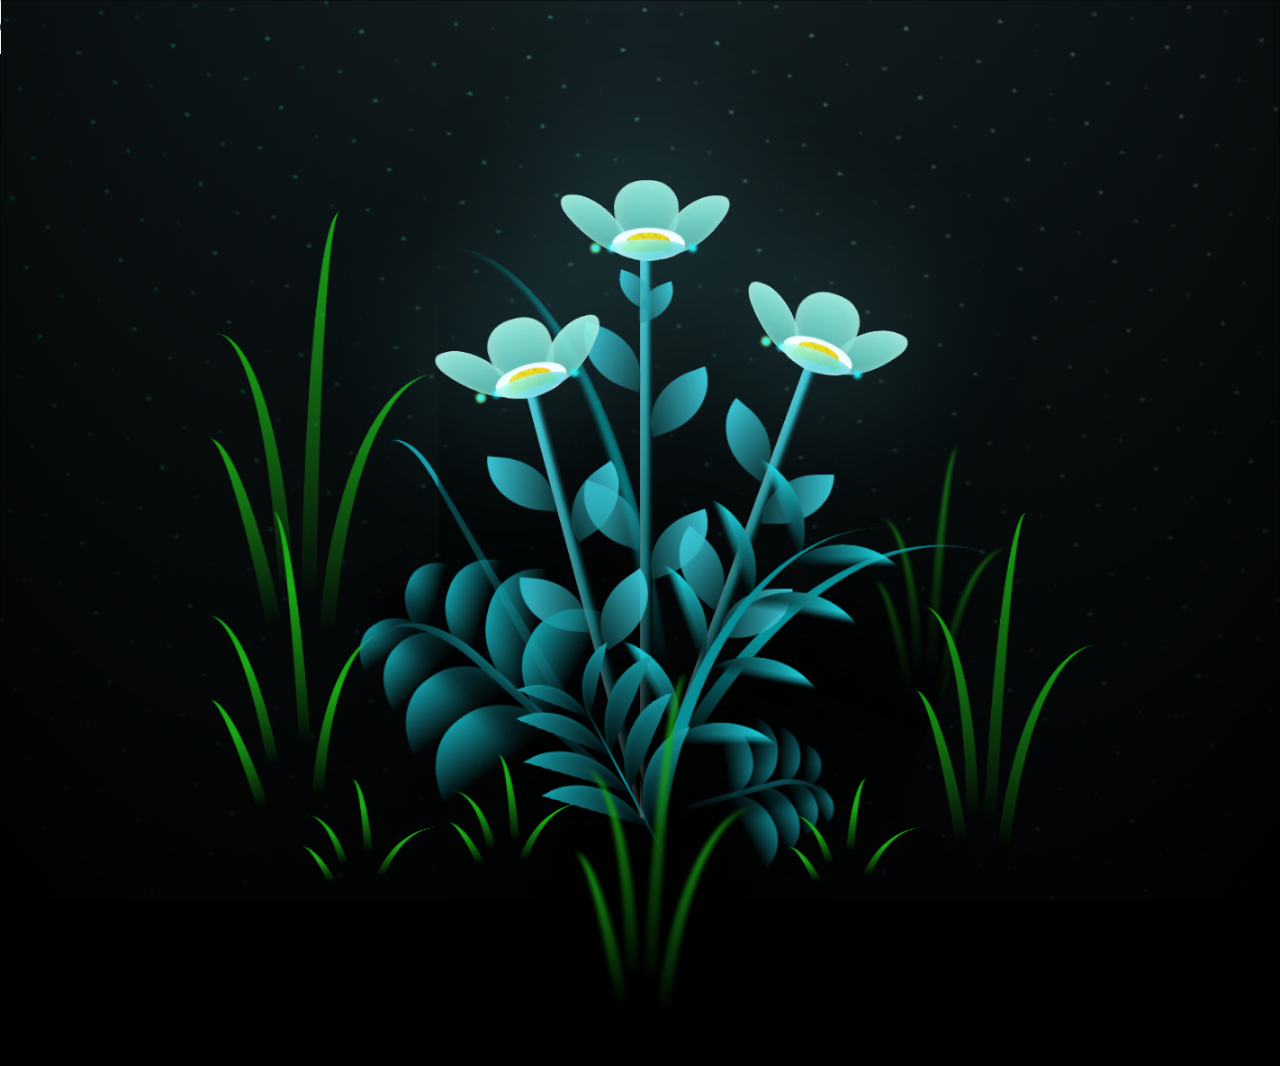
==== commit 1fae9db5: "loop" ====
--- a/index.html
+++ b/index.html
@@ -11,8 +11,26 @@
 
 <body class="not-loaded">
   <!-- music  -->
-<div class="opacity-0">
+  <div style="
+  position: absolute;
+  top: 0;
+  left: 0;
+  width: 10px;
+  height: 10px;
+  z-index: 10000000000;">
   <audio src="assets/ThankQ-Token.mp3" controls>
+    <p>If you are reading this, it is because your browser does not support the audio element.</p>
+    </audio>
+</div>
+  <!-- music  -->
+  <div style="
+  position: absolute;
+  top: 0;
+  left: 0;
+  width: 10px;
+  height: 10px;
+  z-index: 10000000000;">
+  <audio src="assets/ThankQ-Token.mp3" loop>
     <p>If you are reading this, it is because your browser does not support the audio element.</p>
     </audio>
 </div>
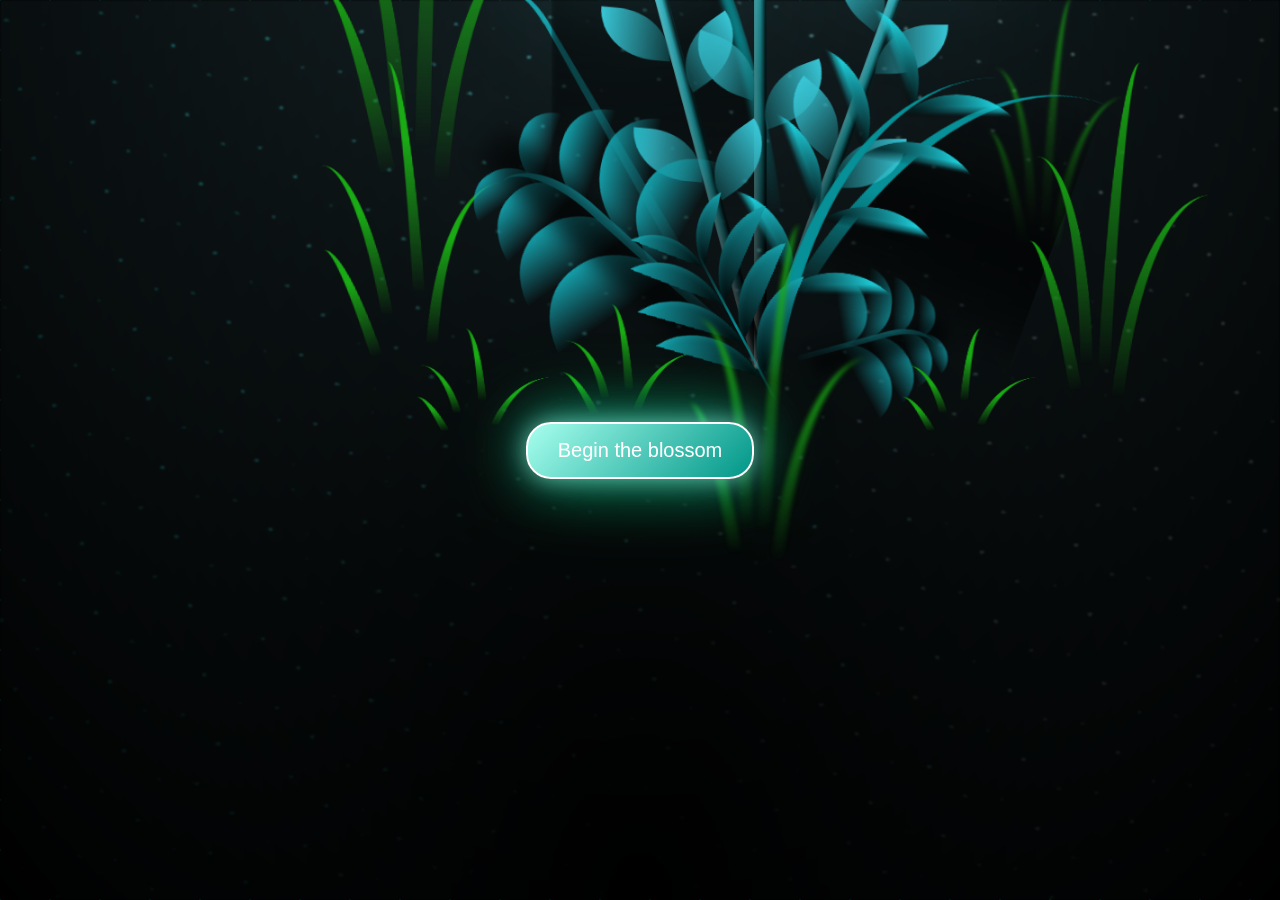
==== commit dc133cca: "working on PC :)" ====
--- a/index.html
+++ b/index.html
@@ -3,40 +3,44 @@
 <head>
   <meta charset="UTF-8">
   <meta name="viewport" content="width=device-width, initial-scale=1.0">
-  <title>ThankQ</title>
+  <title>Blossom Miracle</title>
   <!-- <link rel="stylesheet" href="style.scss"> -->
    <link rel="stylesheet" href="assets/style.css">
   <script src="assets/script.js"></script>
+
 </head>
 
-<body class="not-loaded">
+<body class="not-loaded background-style">
+  <!-- music 
+  <div style="
+  position: absolute;
+  top: 0;
+  left: 50%;
+  z-index: 10000000000;
+  transform: translateX(-50%);">
+  <audio id="" src="assets/ThankQ-Token.mp3" controls loop>
+    <p>If you are reading this, it is because your browser does not support the audio element.</p>
+    </audio>
+</div> -->
   <!-- music  -->
   <div style="
   position: absolute;
   top: 0;
-  left: 0;
-  width: 10px;
-  height: 10px;
+  right: 0;
   z-index: 10000000000;">
-  <audio src="assets/ThankQ-Token.mp3" controls>
+  <audio id="background-audio" src="assets/ThankQ-Token.mp3" muted loop>
     <p>If you are reading this, it is because your browser does not support the audio element.</p>
     </audio>
 </div>
-  <!-- music  -->
-  <div style="
-  position: absolute;
-  top: 0;
-  left: 0;
-  width: 10px;
-  height: 10px;
-  z-index: 10000000000;">
-  <audio src="assets/ThankQ-Token.mp3" loop>
-    <p>If you are reading this, it is because your browser does not support the audio element.</p>
-    </audio>
+  <!-- Button  -->
+  <div class="button-container">
+    <button class="blossom-button animated-click">Begin the blossom</button>
 </div>
 
+
 <!-- main  -->
-  <div class="night"></div>
+  <div class="night">
+    <div class="background-text" id="dream-text">May Your Dream Come True</div>  </div>
   <div class="flowers">
     <div class="flower flower--1">
       <div class="flower__leafs flower__leafs--1">
--- a/assets/style.css
+++ b/assets/style.css
@@ -973,3 +973,136 @@
 .not-loaded * {
     animation-play-state: paused !important;
 }
+
+
+
+/* Button  */
+.background-style {
+    display: flex;
+    justify-content: center;
+    align-items: center;
+    height: 100vh;
+    background-color: #000;
+    margin: 0;
+    font-family: Arial, sans-serif;
+    background-image: radial-gradient(circle, rgba(167, 255, 238, 0.3) 1px, transparent 1px), 
+                      radial-gradient(circle, rgba(0, 150, 136, 0.3) 1px, transparent 1px);
+    background-size: 50px 50px;
+    background-position: 0 0, 25px 25px;
+}
+
+.button-container {
+    text-align: center;
+}
+
+.blossom-button {
+    background: linear-gradient(135deg, #a7ffee 0%, #009688 100%);
+    border: 2px solid white;
+    border-radius: 25px;
+    color: white;
+    padding: 15px 30px;
+    font-size: 20px;
+    cursor: pointer;
+    transition: all 0.3s ease;
+    box-shadow: 0 0 25px rgba(167, 255, 238, 0.6), 0 0 50px rgba(0, 150, 136, 0.6), 0 0 75px rgba(0, 230, 118, 0.6);
+    position: relative;
+    z-index: 1;
+}
+
+.blossom-button:hover {
+    box-shadow: 0 0 35px rgba(167, 255, 238, 0.8), 0 0 70px rgba(0, 150, 136, 0.8), 0 0 105px rgba(0, 230, 118, 0.8);
+}
+
+.blossom-button:focus {
+    outline: none;
+}
+
+.blossom-button:active {
+    transform: scale(0.95);
+    box-shadow: 0 0 25px rgba(0, 230, 118, 0.6), 0 0 50px rgba(0, 150, 136, 0.6), 0 0 75px rgba(167, 255, 238, 0.6);
+}
+
+@keyframes clickAnimation {
+    0% {
+        transform: scale(1);
+        box-shadow: 0 0 25px rgba(167, 255, 238, 0.6), 0 0 50px rgba(0, 150, 136, 0.6), 0 0 75px rgba(0, 230, 118, 0.6);
+    }
+    50% {
+        transform: scale(0.95);
+        box-shadow: 0 0 15px rgba(167, 255, 238, 0.4), 0 0 30px rgba(0, 150, 136, 0.4), 0 0 45px rgba(0, 230, 118, 0.4);
+    }
+    100% {
+        transform: scale(1);
+        box-shadow: 0 0 25px rgba(167, 255, 238, 0.6), 0 0 50px rgba(0, 150, 136, 0.6), 0 0 75px rgba(0, 230, 118, 0.6);
+    }
+}
+
+.blossom-button.animated-click {
+    animation: clickAnimation 0.5s ease;
+}
+
+@media (max-width: 768px) {
+    .blossom-button {
+        padding: 10px 20px;
+        font-size: 18px;
+    }
+}
+
+/* fade  */
+
+@keyframes fadeOut {
+    from {
+        opacity: 1;
+        transform: scale(1);
+    }
+    to {
+        opacity: 0;
+        transform: scale(0.5);
+    }
+}
+
+.blossom-button.animated-click {
+    animation: clickAnimation 0.5s ease;
+}
+
+.blossom-button.fade-out {
+    animation: fadeOut 0.5s forwards;
+}
+
+@media (max-width: 768px) {
+    .blossom-button {
+        padding: 10px 20px;
+        font-size: 18px;
+    }
+}
+
+/* text  */
+.background-text {
+    position: absolute;
+    top: 50%;
+    left: 50%;
+    transform: translate(-50%, -50%);
+    font-size: 6em;
+    color: rgba(226, 226, 226, 0.851);
+    text-align: center;
+    z-index: -1;
+    /* display: none; */
+    filter: blur(1px);
+    text-shadow: 0px 0px 20px #74ccc1;
+    opacity: 0;
+    }
+
+@media (max-width: 768px) {
+    .background-text {
+        font-size: 2em;
+    }
+}
+/* text fade out  */
+@keyframes fadeOutText {
+    from {
+        opacity: 0;
+    }
+    to {
+        opacity: 1;
+    }
+}
